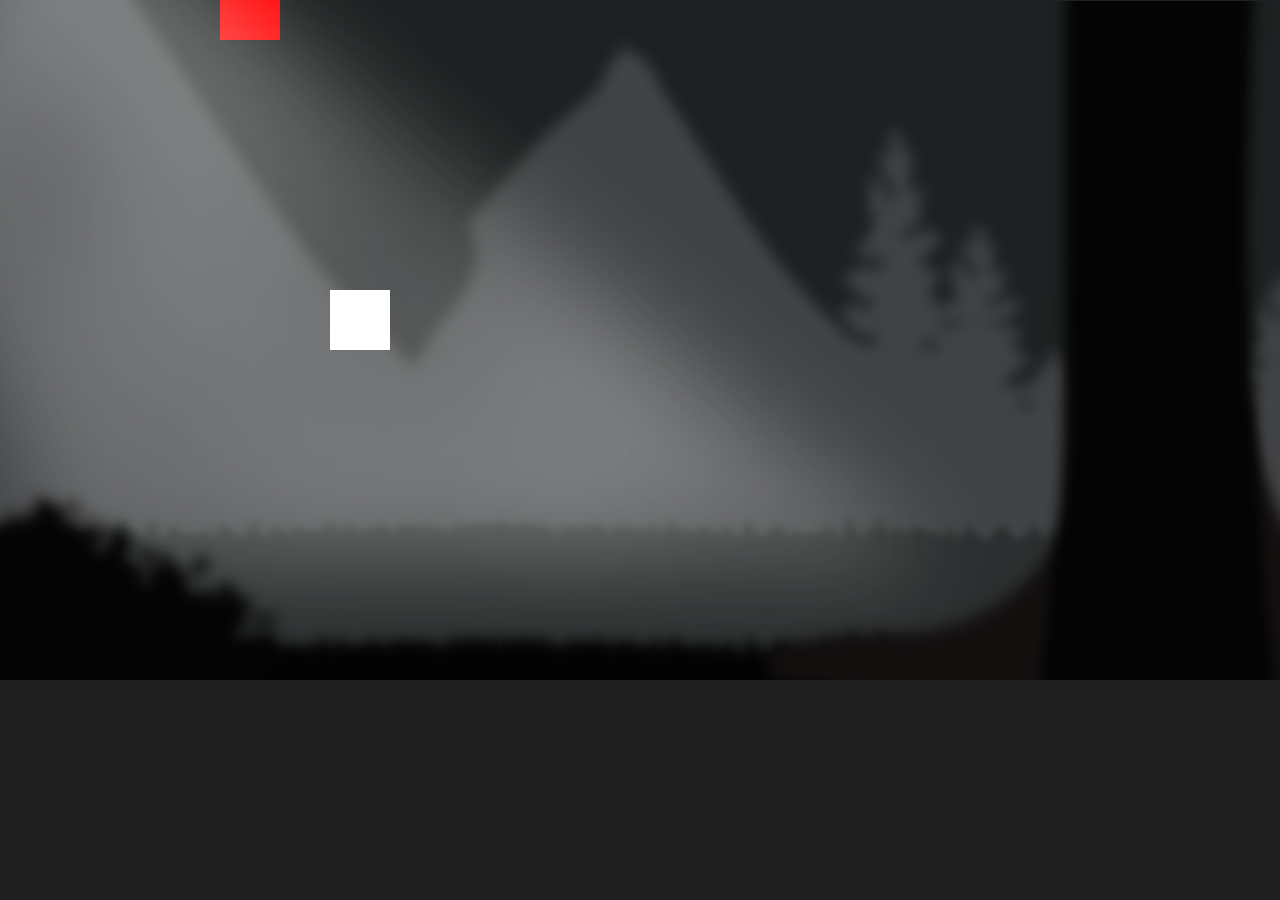
==== public/index.html @ aee82a45 "Assets" ====
<!DOCTYPE html>
<html lang="nl-NL">
<head>
    <!-- ============================ -->
    <!--                              -->
    <!--     4GEEKS1GIRL - 4G1G       -->
    <!--   BRAINSEDEN GAMEJAM 2014    -->
    <!--                              -->
    <!-- ============================ -->

    <title>Incubus</title>
    <meta charset="utf-8" />
    <meta http-equiv="X-UA-Compatible" content="IE=edge,chrome=1" />

    <meta name="apple-mobile-web-app-capable" content="yes" />
    <meta name="viewport" content = "width = device-width, initial-scale = 1, user-scalable = no, minimal-ui" />

    <meta name="description" content="Content">
    <meta name="keywords" content="4G1G">
    <meta name="author" content="4G1G">
    <meta name="copyright" content="4G1G">
    <meta name="robots" content="INDEX,FOLLOW">
    <meta name="revisit-after" content="1 week">
    <meta name="description" content="" />

    <link rel="stylesheet" href="assets/css/style.css" />
</head>
<body>

<div id="camera">
    <div id="b3"></div>
    <div id="b2">
        <div class="mountTreeB2"></div>
    </div>
    <div id="b1">
        <div class="grassB1"></div>
    </div>
    <div id="stage">
        <div class="rockSmall"></div>
        <div class="rockBig"></div>
    </div>
    <div id="f1">
        <div class="light"></div>
        <div class="grassF1"></div>
    </div>
    <div id="f2">
        <div class="bushF2"></div>
        <div class="treeF2"></div>
        <div class="tree2F2"></div>
        <div class="treeF2-2"></div>
    </div>
    <!--<canvas id="canvas" width="35000" height="700"></canvas>-->
</div>


<script src="http://10.22.244.153:1337/socket.io/socket.io.js"></script> <!-- TODO CHANGE TO LOCAL IP -->

<script src="assets/js/libs/jquery.js"></script>
<script src="assets/js/libs/hammer.js"></script>
<script src="assets/js/libs/box2d.js"></script>
<script src="assets/js/incubus/components/obstacle.js"></script>
<script src="assets/js/incubus/components/player.js"></script>
<script src="assets/js/incubus/game.js"></script>
<script src="assets/js/incubus.js"></script>

</body>
</html>
---- public/assets/css/style.css ----
@import "import/normalize.css";

html, body {
    display: block;
    position: relative;
    overflow: hidden;
}

body {
    padding: 0;
    margin: -40px 0 0 0;
    height: 720px;
    width: 1280px;
    background: rgb(31, 31, 31);
}

canvas {
    display: block;
}

#camera {
    display: block;
    position: relative;
    width: 1280px;
    height: 720px;
    overflow: hidden;
}

#camera-mob {
    display: block;
    position: relative;
    width: 1280px;
    height: 720px;
    overflow: scroll;
}

#stage {
    background: rgba(0, 219, 255, 0.01);
    position: absolute;
    top: 0;
    left: 0;
    width: 100%;
    height: 100%;
    z-index: 1;
}

#b3 {
    position: absolute;
    top: 0;
    left: 0;
    z-index: -2;
}

#b2 {
    position: absolute;
    top: 0;
    left: 0;
    z-index: -1;
}

#b1 {
    position: absolute;
    top: 0;
    left: 0;
    z-index: 0;
}

#f1 {
    position: absolute;
    top: 0;
    left: 0;
    z-index: 2;
}

#f2 {
    position: absolute;
    top: 0;
    left: 0;
    z-index: 2;
}

#canvas {
    position: absolute;
    top: 0;
    left: 0;
    background-color: #000;
    z-index: 999;
}

.player {
    background-color: white;
    position: absolute;
    top: 0;
    left: 0;
}

.obstacle {
    background-color: red;
    position: absolute;
    top: 0;
    left: 0;
}

.light {
    background: url(../img/desktop/FOR_b_lightfall.png) no-repeat center center;
    height: 700px;
    width: 1000px;
    display: block;
    position: absolute;
    bottom: -1px;
}

.grassB1 {
    background: url(../img/desktop/FOR_b1_grass.png) repeat-x center center;
    background-size: 20% 100%;
    height: 150px;
    width: 10000px;
    display: block;
    position: absolute;
    bottom: 21px;
}

.grassF1 {
    background: url(../img/desktop/FOR_f1_grass.png) repeat-x center center; /* MEH */
    background-size: 10%;
    height: 65px;
    width: 10000px;
    display: block;
    position: absolute;
    bottom: -1px;
}

.bushF2 {
    background: url(../img/desktop/FOR_f2_bush.png) no-repeat center center;
    height: 200px;
    width: 300px;
    display: block;
    position: absolute;
    bottom: -1px;
}

.treeF2 {
    background: url(../img/desktop/FOR_f2_tree.png) no-repeat center center;
    height: 680px;
    width: 850px;
    display: block;
    position: absolute;
    bottom: -1px;
    left: 750px;
}

.treeF2-2 {
    background: url(../img/desktop/FOR_f2_tree.png) no-repeat center center;
    height: 680px;
    width: 850px;
    display: block;
    position: absolute;
    bottom: -1px;
    left: 5800px;
}


.tree2F2 {
    background: url(../img/desktop/FOR_f2_tree2.png) no-repeat center center;
    height: 710px;
    width: 800px;
    display: block;
    position: absolute;
    bottom: -30px;
    left: 2800px;
}

.rockSmall {
    background: url(../img/desktop/FOR_b_smallrock.png) no-repeat center center;
    height: 120px;
    width: 250px;
    display: block;
    position: absolute;
    bottom: -1px;
    left: 1500px;
}

.rockBig {
    background: url(../img/desktop/FOR_b_bigrock.png) no-repeat center center;
    height: 300px;
    width: 500px;
    display: block;
    position: absolute;
    bottom: -1px;
    left: 3000px;
}



.mountTreeB2 {
    background: url(../img/desktop/FOR_b2_mountree.png) no-repeat center center;
    height: 720px;
    width: 2545px;
    display: block;
    position: absolute;
    bottom: -1px;
    left: -201px;
}
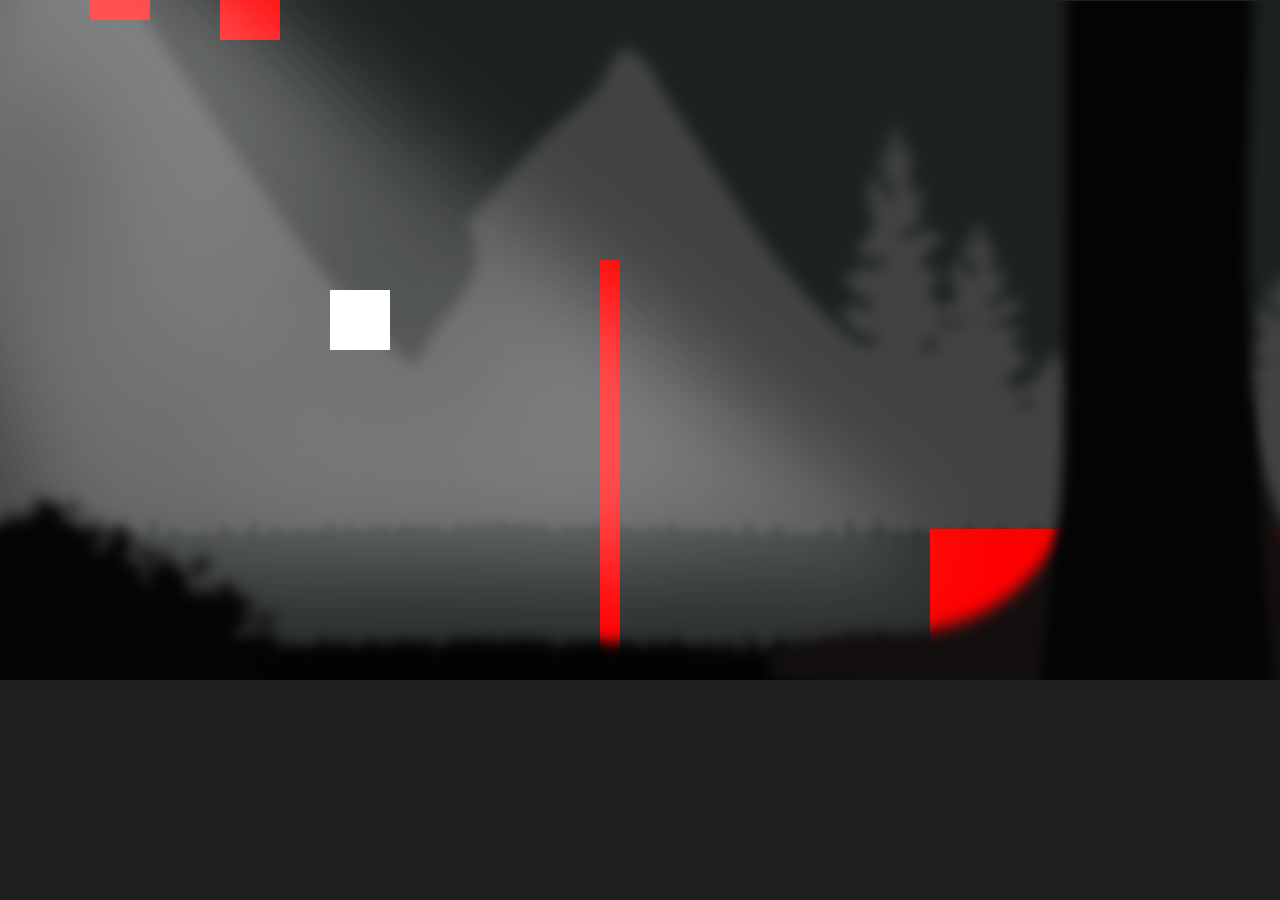
==== commit a64b99fd: "Player update and obstacles" ====
--- a/public/index.html
+++ b/public/index.html
@@ -31,6 +31,7 @@
     <div id="b3"></div>
     <div id="b2">
         <div class="mountTreeB2"></div>
+        <div class="smallTreeB2"></div>
     </div>
     <div id="b1">
         <div class="grassB1"></div>
@@ -53,12 +54,13 @@
 </div>
 
 
-<script src="http://10.22.244.153:1337/socket.io/socket.io.js"></script> <!-- TODO CHANGE TO LOCAL IP -->
+<script src="http://10.22.244.14:1337/socket.io/socket.io.js"></script> <!-- TODO CHANGE TO LOCAL IP -->
 
 <script src="assets/js/libs/jquery.js"></script>
 <script src="assets/js/libs/hammer.js"></script>
 <script src="assets/js/libs/box2d.js"></script>
 <script src="assets/js/incubus/components/obstacle.js"></script>
+<script src="assets/js/incubus/components/ui.js"></script>
 <script src="assets/js/incubus/components/player.js"></script>
 <script src="assets/js/incubus/game.js"></script>
 <script src="assets/js/incubus.js"></script>
--- a/public/assets/css/style.css
+++ b/public/assets/css/style.css
@@ -94,7 +94,7 @@
     left: 0;
 }
 
-.obstacle {
+.obstacle, .bridge, .holder {
     background-color: red;
     position: absolute;
     top: 0;
@@ -201,3 +201,23 @@
     bottom: -1px;
     left: -201px;
 }
+
+.smallTreeB2 {
+    background: url(../img/desktop/FOR_b2_smalltree.png) no-repeat center center;
+    height: 720px;
+    width: 891px;
+    display: block;
+    position: absolute;
+    bottom: -1px;
+    left: 2050px;
+}
+
+.treeB2 {
+    background: url(../img/desktop/FOR_b2_tree.png) no-repeat center center;
+    height: 720px;
+    width: 1662px;
+    display: block;
+    position: absolute;
+    bottom: -1px;
+    left: 3050px;
+}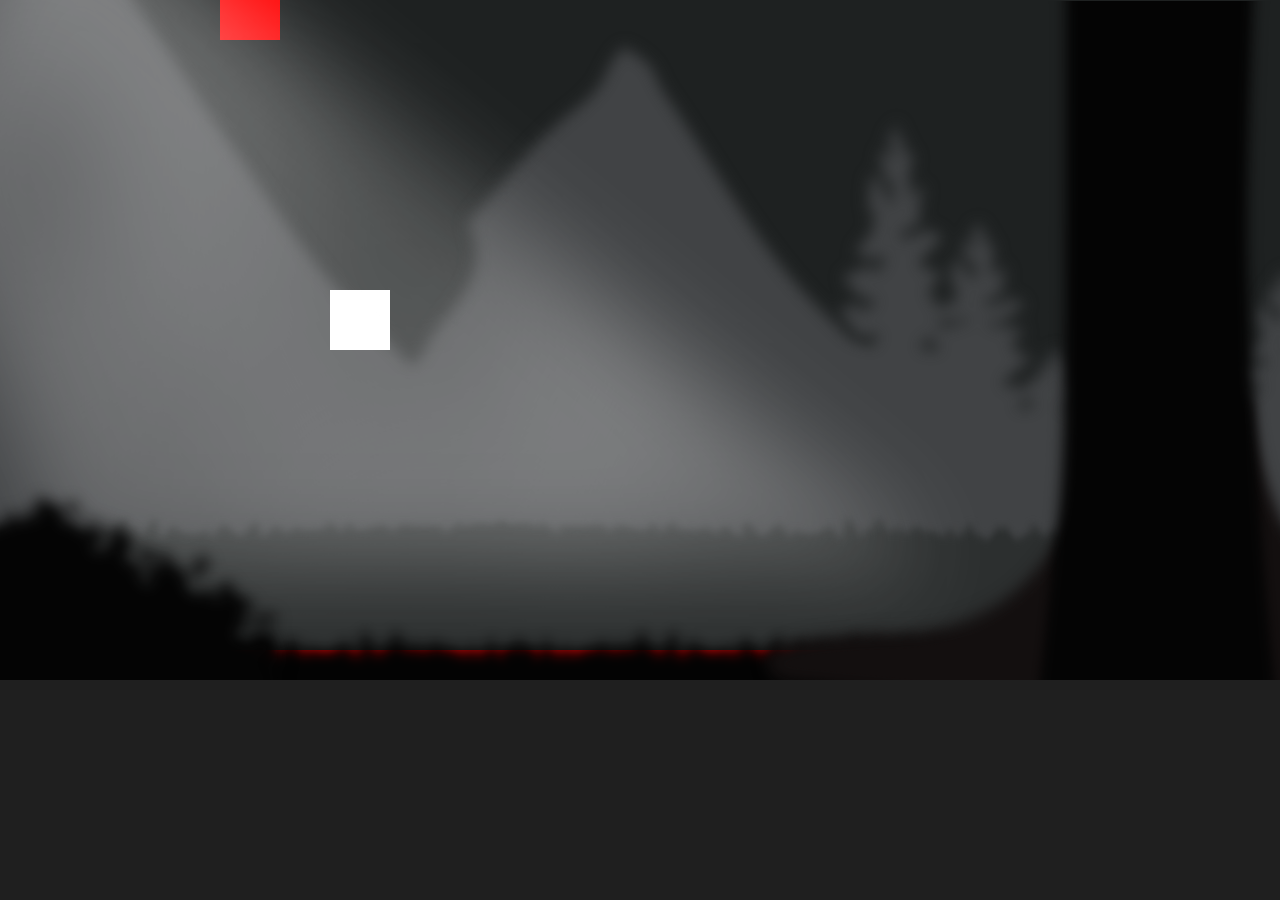
==== commit d9c6ae57: "Assets" ====
--- a/public/index.html
+++ b/public/index.html
@@ -32,6 +32,7 @@
     <div id="b2">
         <div class="mountTreeB2"></div>
         <div class="smallTreeB2"></div>
+        <div class="wall"></div>
     </div>
     <div id="b1">
         <div class="grassB1"></div>
@@ -39,28 +40,31 @@
     <div id="stage">
         <div class="rockSmall"></div>
         <div class="rockBig"></div>
+        <div class="lion"></div>
     </div>
     <div id="f1">
         <div class="light"></div>
         <div class="grassF1"></div>
+        <div class="grassF1-1"></div>
+        <div class="gate"></div>
     </div>
     <div id="f2">
         <div class="bushF2"></div>
         <div class="treeF2"></div>
         <div class="tree2F2"></div>
         <div class="treeF2-2"></div>
+        <div class="lantern"></div>
     </div>
     <!--<canvas id="canvas" width="35000" height="700"></canvas>-->
 </div>
 
 
-<script src="http://10.22.244.14:1337/socket.io/socket.io.js"></script> <!-- TODO CHANGE TO LOCAL IP -->
+<script src="http://10.22.244.153:1337/socket.io/socket.io.js"></script> <!-- TODO CHANGE TO LOCAL IP -->
 
 <script src="assets/js/libs/jquery.js"></script>
 <script src="assets/js/libs/hammer.js"></script>
 <script src="assets/js/libs/box2d.js"></script>
 <script src="assets/js/incubus/components/obstacle.js"></script>
-<script src="assets/js/incubus/components/ui.js"></script>
 <script src="assets/js/incubus/components/player.js"></script>
 <script src="assets/js/incubus/game.js"></script>
 <script src="assets/js/incubus.js"></script>
--- a/public/assets/css/style.css
+++ b/public/assets/css/style.css
@@ -94,7 +94,14 @@
     left: 0;
 }
 
-.obstacle, .bridge, .holder {
+.ground {
+    background-color: red;
+    position: absolute;
+    top: 0;
+    left: 0;
+}
+
+.obstacle {
     background-color: red;
     position: absolute;
     top: 0;
@@ -122,12 +129,23 @@
 
 .grassF1 {
     background: url(../img/desktop/FOR_f1_grass.png) repeat-x center center; /* MEH */
-    background-size: 10%;
+    background-size: 20% 100%;
     height: 65px;
-    width: 10000px;
-    display: block;
-    position: absolute;
-    bottom: -1px;
+    width: 5200px;
+    display: block;
+    position: absolute;
+    bottom: -1px;
+}
+
+.grassF1-1 {
+    background: url(../img/desktop/FOR_f1_grass.png) repeat-x center center;
+    background-size: 20% 100%;
+    height: 65px;
+    width: 3500px;
+    display: block;
+    position: absolute;
+    bottom: -1px;
+    left: 5900px;
 }
 
 .bushF2 {
@@ -220,4 +238,52 @@
     position: absolute;
     bottom: -1px;
     left: 3050px;
-}+}
+
+.wall {
+    background: url(../img/desktop/FOR_b2_wall.png) repeat-x center center;
+    background-size: 9% 100%;
+    height: 120px;
+    width: 4022px;
+    display: block;
+    position: absolute;
+    bottom: 136px;
+    left: 2790px;
+}
+
+.gate {
+    background: url(../img/desktop/Town_f1_gate.png) no-repeat center center;
+    height: 720px;
+    width: 437px;
+    display: block;
+    position: absolute;
+    bottom: -20px;
+    left: 5930px;
+}
+
+.lantern {
+    background: url(../img/desktop/Town_f2_lantern.png) no-repeat center center;
+    height: 680px;
+    width: 134px;
+    display: block;
+    position: absolute;
+    bottom: -20px;
+    left: 10000px;
+}
+
+.barrel {
+    background: url(../img/desktop/Town_b_barrel.png) no-repeat center center;
+    position: absolute;
+    top: 0;
+    left: 0;
+}
+
+.lion {
+    background: url(../img/desktop/Town_b_lion.png) no-repeat center center;
+    height: 400px;
+    width: 329px;
+    display: block;
+    position: absolute;
+    bottom: -20px;
+    left: 8230px;
+}
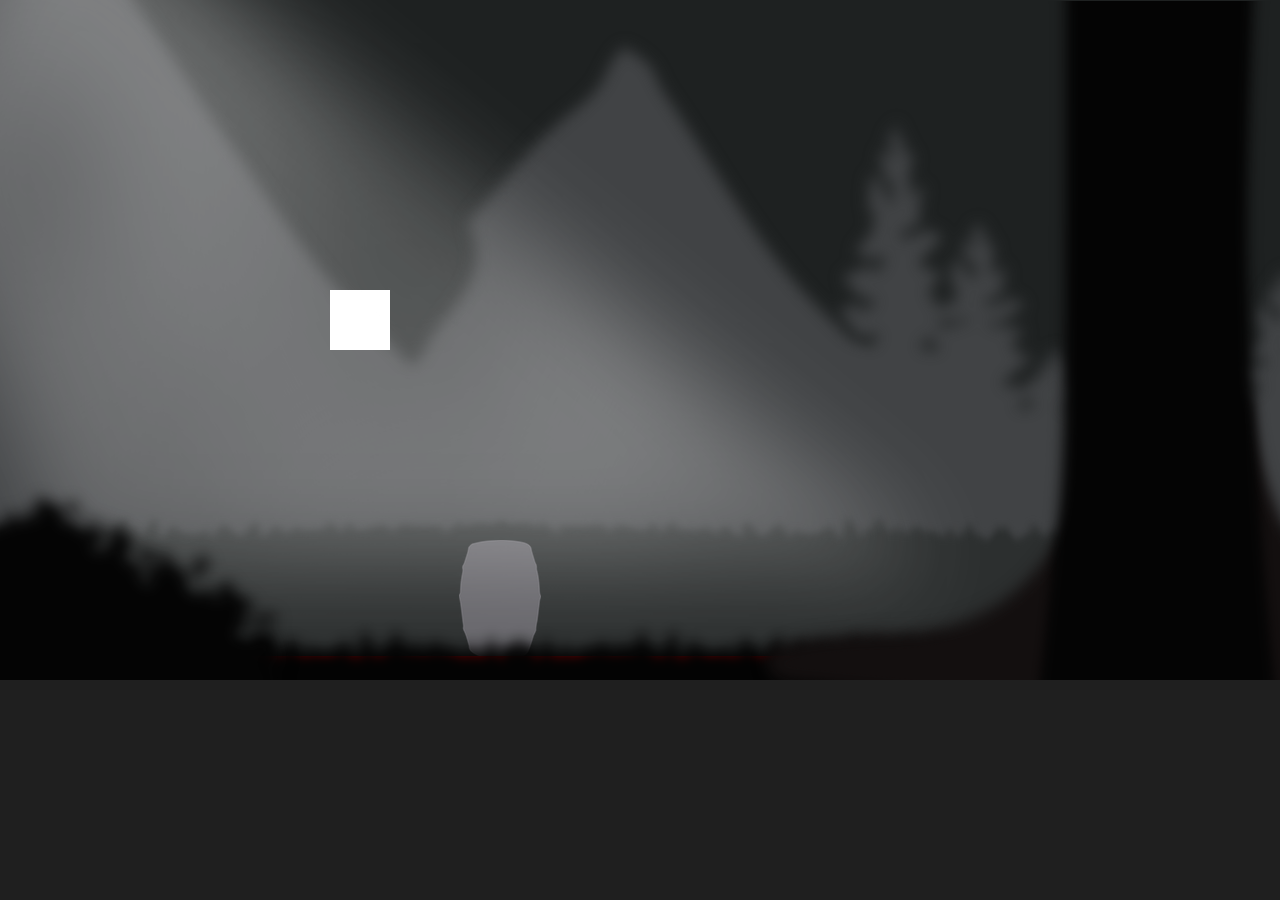
==== commit dcd2cb22: "Merge branch 'master' of https://github.com/rodeyseijkens/Incubus" ====
--- a/public/index.html
+++ b/public/index.html
@@ -65,6 +65,7 @@
 <script src="assets/js/libs/hammer.js"></script>
 <script src="assets/js/libs/box2d.js"></script>
 <script src="assets/js/incubus/components/obstacle.js"></script>
+<script src="assets/js/incubus/components/ui.js"></script>
 <script src="assets/js/incubus/components/player.js"></script>
 <script src="assets/js/incubus/game.js"></script>
 <script src="assets/js/incubus.js"></script>
--- a/public/assets/css/style.css
+++ b/public/assets/css/style.css
@@ -14,6 +14,10 @@
     background: rgb(31, 31, 31);
 }
 
+body.mobile {
+    background: rgb(256, 256, 256);
+}
+
 canvas {
     display: block;
 }
@@ -95,17 +99,29 @@
 }
 
 .ground {
-    background-color: red;
-    position: absolute;
-    top: 0;
-    left: 0;
-}
-
-.obstacle {
-    background-color: red;
-    position: absolute;
-    top: 0;
-    left: 0;
+    background: red;
+}
+
+.obstacleT {
+    background: blue;
+}
+
+.obstacle, .holder {
+    background-color: none;
+    opacity: 1;
+    position: absolute;
+    top: 0;
+    left: 0;
+    display: block;
+}
+
+.bridge {
+    background-color: #67666B;
+    opacity: 1;
+    position: absolute;
+    top: 0;
+    left: 0;
+    display: block;
 }
 
 .light {
@@ -287,3 +303,26 @@
     bottom: -20px;
     left: 8230px;
 }
+
+#camera-mob .player {
+    background-color: black;
+}
+
+#camera-mob .wall {
+    background-image: url(../img/mobile/FOR_b2_wall.png);
+    background-size: 15% 100%;
+    height: 190px;
+    bottom: 20px
+}
+
+#camera-mob .mountTreeB2 {
+    background: url(../img/mobile/FOR_b2_mountree.png) no-repeat center center;
+}
+
+#camera-mob .smallTreeB2 {
+    background: url(../img/mobile/FOR_b2_smalltree.png) no-repeat center center;
+}
+
+#camera-mob .treeB2 {
+    background: url(../img/mobile/FOR_b2_tree.png) no-repeat center center;
+}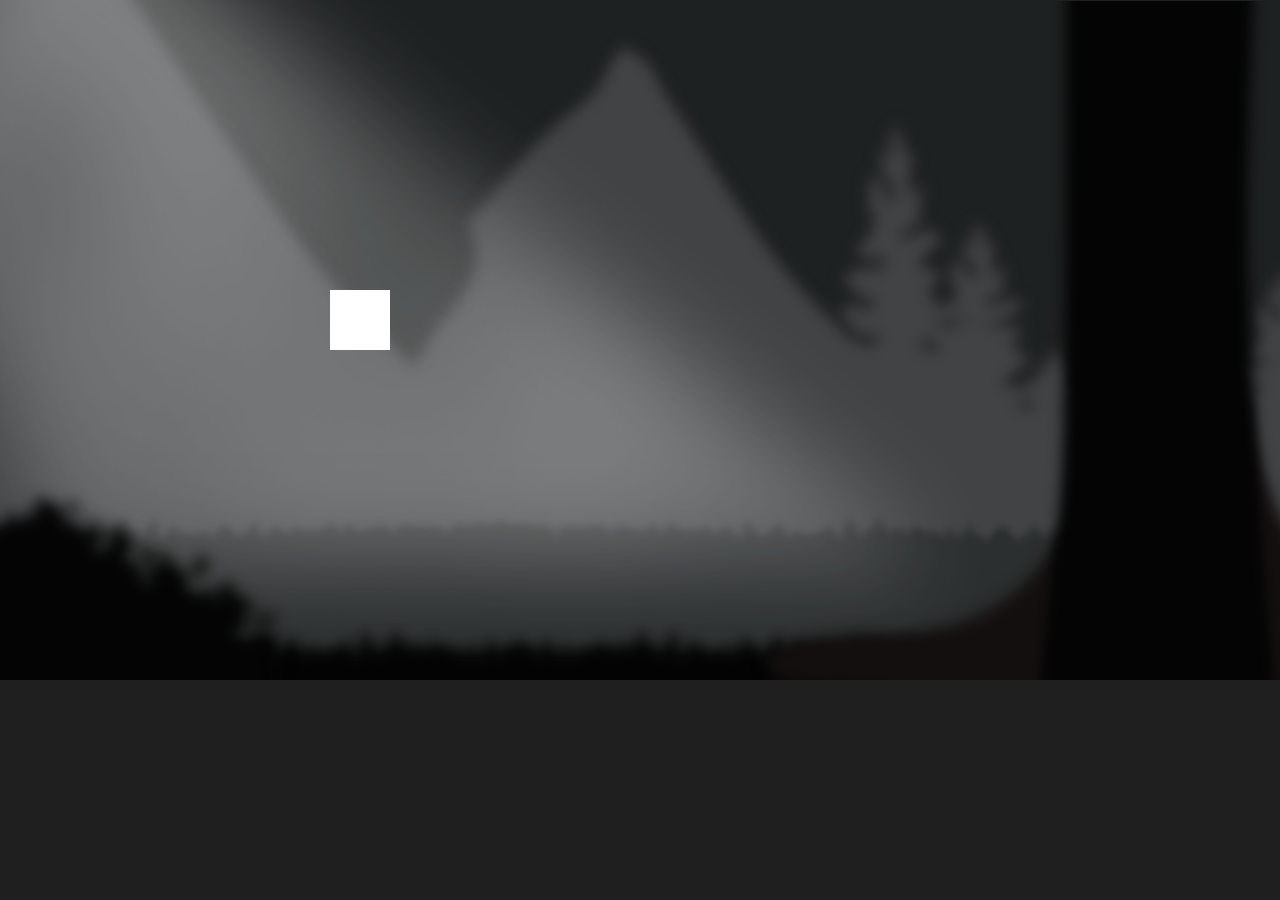
==== commit a177e490: "Porno audio" ====
--- a/public/index.html
+++ b/public/index.html
@@ -59,14 +59,16 @@
 </div>
 
 
-<script src="http://10.22.244.153:1337/socket.io/socket.io.js"></script> <!-- TODO CHANGE TO LOCAL IP -->
+<script src="http://10.22.244.14:1337/socket.io/socket.io.js"></script> <!-- TODO CHANGE TO LOCAL IP -->
 
 <script src="assets/js/libs/jquery.js"></script>
 <script src="assets/js/libs/hammer.js"></script>
 <script src="assets/js/libs/box2d.js"></script>
+<script src="assets/js/libs/observable.js"></script>
 <script src="assets/js/incubus/components/obstacle.js"></script>
 <script src="assets/js/incubus/components/ui.js"></script>
 <script src="assets/js/incubus/components/player.js"></script>
+<script src="assets/js/incubus/components/audio.js"></script>
 <script src="assets/js/incubus/game.js"></script>
 <script src="assets/js/incubus.js"></script>
 
--- a/public/assets/css/style.css
+++ b/public/assets/css/style.css
@@ -99,15 +99,15 @@
 }
 
 .ground {
-    background: red;
+    background: none;
 }
 
 .obstacleT {
-    background: blue;
+    background: none;
 }
 
 .obstacle, .holder {
-    background-color: none;
+    background: none;
     opacity: 1;
     position: absolute;
     top: 0;
@@ -296,7 +296,7 @@
 
 .lion {
     background: url(../img/desktop/Town_b_lion.png) no-repeat center center;
-    height: 400px;
+    height: 440px;
     width: 329px;
     display: block;
     position: absolute;
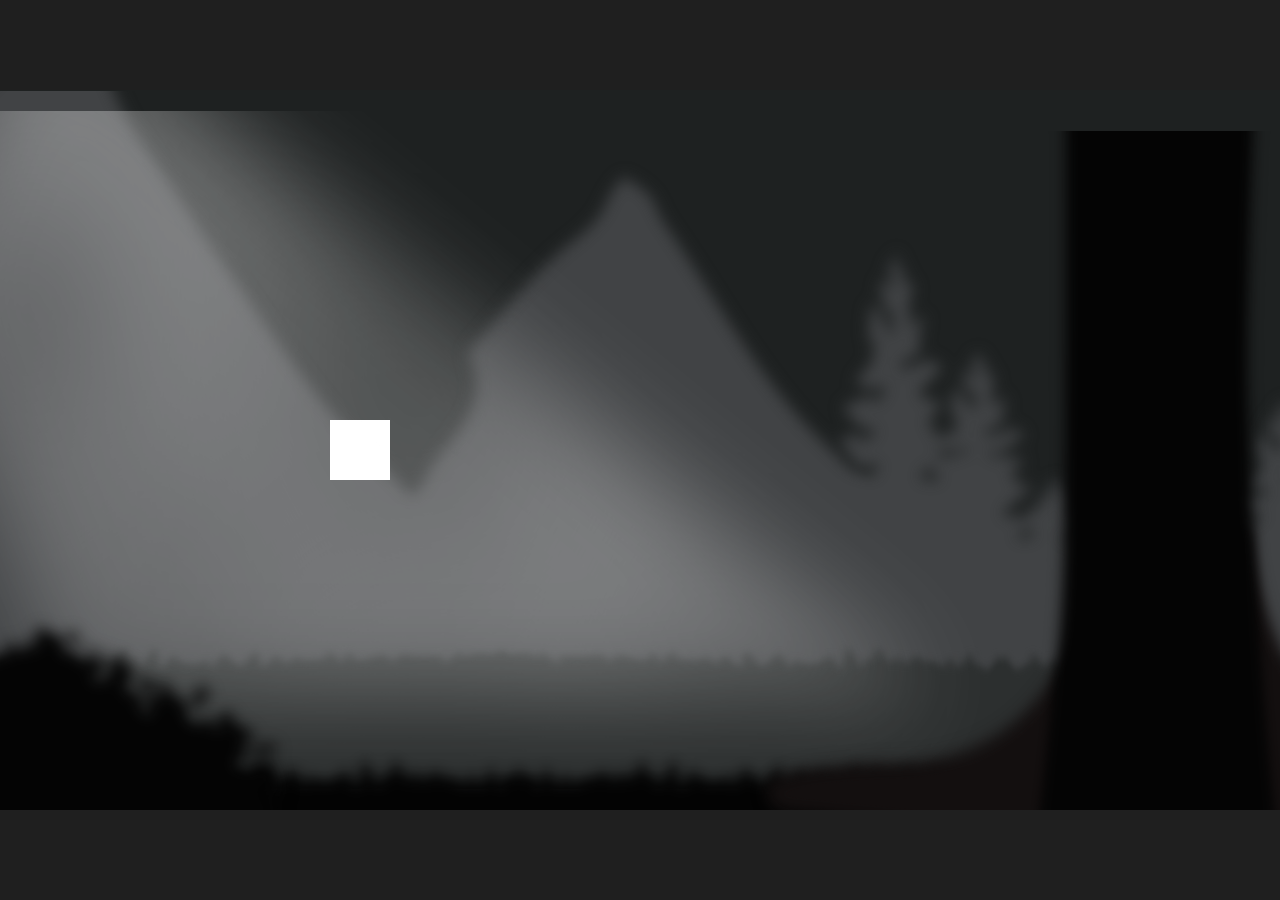
==== commit e1ecc012: "v0.1" ====
--- a/public/index.html
+++ b/public/index.html
@@ -25,11 +25,12 @@
 
     <link rel="stylesheet" href="assets/css/style.css" />
 </head>
-<body>
+<body style="position: absolute; top: 50%; margin-top: -360px; left: 50%; margin-left: -640px;">
 
 <div id="camera">
     <div id="b3"></div>
     <div id="b2">
+        <div class="cityB2"></div>
         <div class="mountTreeB2"></div>
         <div class="smallTreeB2"></div>
         <div class="wall"></div>
@@ -38,6 +39,7 @@
         <div class="grassB1"></div>
     </div>
     <div id="stage">
+        <div class="end"></div>
         <div class="rockSmall"></div>
         <div class="rockBig"></div>
         <div class="lion"></div>
@@ -59,7 +61,7 @@
 </div>
 
 
-<script src="http://10.22.244.14:1337/socket.io/socket.io.js"></script> <!-- TODO CHANGE TO LOCAL IP -->
+<script src="http://10.22.244.153:1337/socket.io/socket.io.js"></script> <!-- TODO CHANGE TO LOCAL IP -->
 
 <script src="assets/js/libs/jquery.js"></script>
 <script src="assets/js/libs/hammer.js"></script>
--- a/public/assets/css/style.css
+++ b/public/assets/css/style.css
@@ -1,4 +1,8 @@
 @import "import/normalize.css";
+
+html {
+    height: 100%;
+}
 
 html, body {
     display: block;
@@ -8,13 +12,14 @@
 
 body {
     padding: 0;
-    margin: -40px 0 0 0;
     height: 720px;
     width: 1280px;
     background: rgb(31, 31, 31);
+
 }
 
 body.mobile {
+    margin: -40px auto 0 auto;
     background: rgb(256, 256, 256);
 }
 
@@ -304,6 +309,26 @@
     left: 8230px;
 }
 
+.cityB2 {
+    background: url(../img/desktop/Town_b2_houses.png) no-repeat center center;
+    height: 720px;
+    width: 1853px;
+    display: block;
+    position: absolute;
+    bottom: -1px;
+    left: 4100px;
+}
+
+.end {
+    background: url(../img/desktop/Town_b_cubes.png) no-repeat center center;
+    height: 283px;
+    width: 300px;
+    display: block;
+    position: absolute;
+    bottom: 60px;
+    left: 8930px;
+}
+
 #camera-mob .player {
     background-color: black;
 }
@@ -325,4 +350,12 @@
 
 #camera-mob .treeB2 {
     background: url(../img/mobile/FOR_b2_tree.png) no-repeat center center;
+}
+
+#camera-mob .cityB2 {
+    background: url(../img/mobile/Town_b2_houses.png) no-repeat center center;
+}
+
+#camera-mob .end {
+    background: url(../img/mobile/Town_b_cubes.png) no-repeat center center;
 }